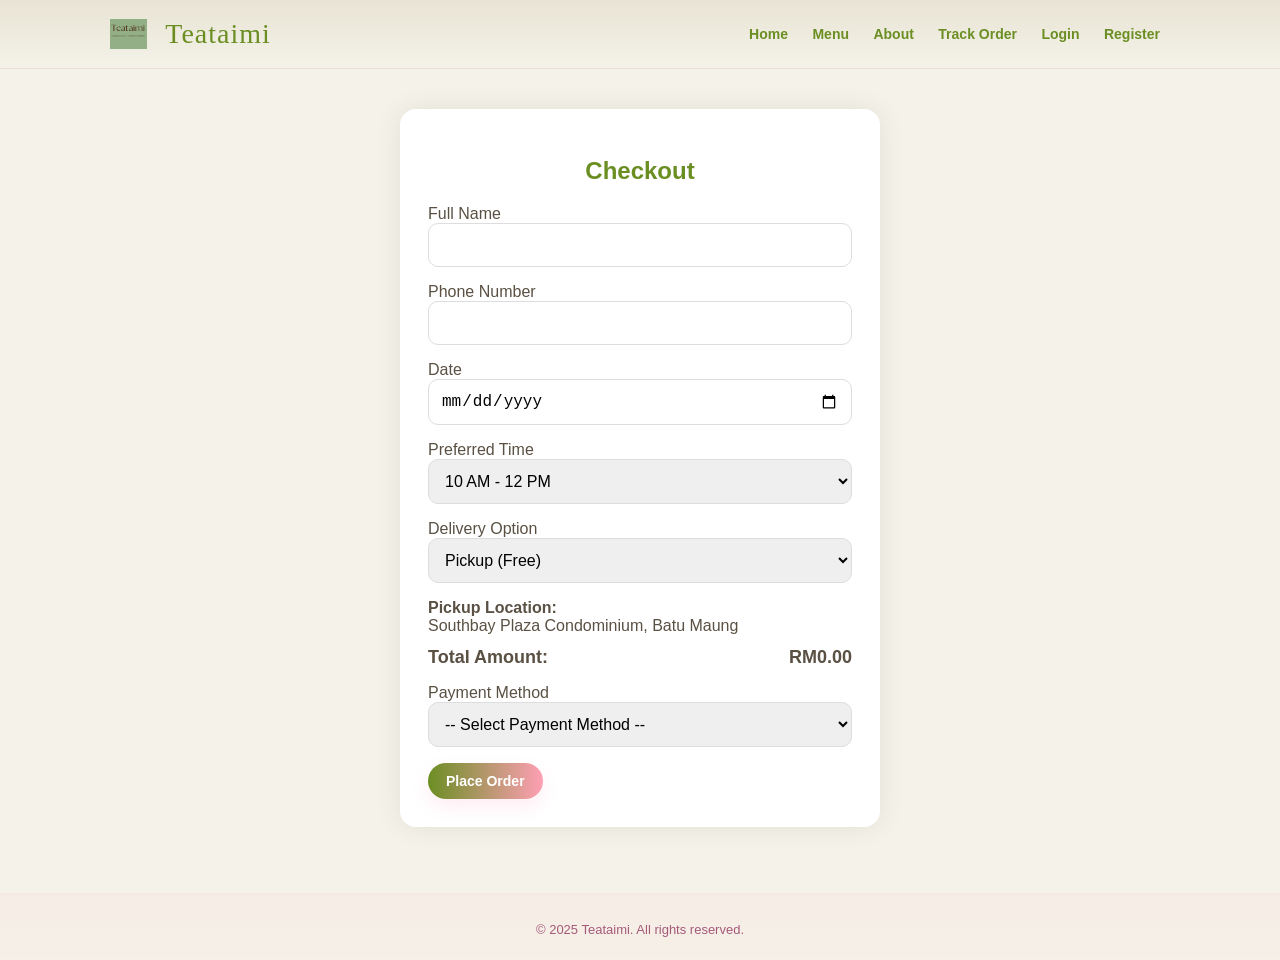
==== static/checkout.html @ 86ea5c75 "Integrate frontend (TEATAIMI) with Flask backend API - Copy TEATAIMI HTML/CSS/JS to static folder fo" ====
<!DOCTYPE html>
<html lang="en">
<head>
  <meta charset="UTF-8">
  <title>Checkout | Teataimi</title>
  <link rel="stylesheet" href="style.css">
  <link rel="stylesheet"
    href="https://cdnjs.cloudflare.com/ajax/libs/font-awesome/6.4.0/css/all.min.css">
</head>
<body>

<header class="nav">
  <div class="nav-inner">
    <div class="brand">
      <img src="images/logo.png" alt="Teataimi Logo" class="brand-logo-img">
      <span class="brand-name">Teataimi</span>
    </div>

    <div class="nav-links">
      <a href="index.html">Home</a>
      <a href="menu.html">Menu</a>
      <a href="about.html">About</a>
      <a href="track.html">Track Order</a>

      <a id="nav-orders" href="order-history.html" style="display:none;">My Orders</a>
      <a id="nav-cart" href="cart.html" class="icon-btn">🛒</a>

      <a id="nav-logout" href="#" onclick="logoutUser()">
        <i class="fa-solid fa-right-from-bracket"></i>
      </a>

      <a id="nav-login" href="login.html">Login</a>
      <a id="nav-register" href="register.html">Register</a>
    </div>
  </div>
</header>


<section class="checkout-wrapper">
  <div class="checkout-card">

    <h1 class="checkout-title">Checkout</h1>

    <form id="checkout-form" class="checkout-form">

      <div class="form-group">
        <label>Full Name</label>
        <input type="text" id="cust-name" required>
      </div>

      <div class="form-group">
        <label>Phone Number</label>
        <input type="text" id="cust-phone" required>
      </div>

      <div class="form-group">
        <label>Date</label>
        <input type="date" id="order-date" required>
      </div>

      <div class="form-group">
        <label>Preferred Time</label>
        <select id="time-slot" required>
          <option>10 AM - 12 PM</option>
          <option>12 PM - 3 PM</option>
          <option>3 PM - 6 PM</option>
        </select>
      </div>

      <div class="form-group">
        <label>Delivery Option</label>
        <select id="delivery-option" required>
          <option value="Pickup">Pickup (Free)</option>
          <option value="Delivery">Delivery (RM8)</option>
        </select>
      </div>

      <!-- DELIVERY FORM -->
      <div id="delivery-address-box" class="form-group" style="display:none;">

        <label>Street Address</label>
        <input type="text" id="cust-address1">

        <div class="split-row">
          <div>
            <label>City</label>
            <input type="text" id="cust-city">
          </div>

          <div>
            <label>Postcode</label>
            <input type="text" id="cust-postcode" maxlength="5">
          </div>
        </div>

        <label>State</label>
        <select id="cust-state">
          <option value="">-- Select State --</option>

          <!-- SEMENANJUNG -->
          <option>Perlis</option>
          <option>Kedah</option>
          <option>P.Pinang</option>
          <option>Perak</option>
          <option>Selangor</option>
          <option>Kuala Lumpur</option>
          <option>Putrajaya</option>
          <option>Negeri Sembilan</option>
          <option>Melaka</option>
          <option>Johor</option>
          <option>Pahang</option>
          <option>Terengganu</option>
          <option>Kelantan</option>

          <!-- DISALLOWED -->
          <option disabled>Sabah ❌ (Not Available)</option>
          <option disabled>Sarawak ❌ (Not Available)</option>
        </select>

        <p id="stateWarning" style="display:none;color:red;font-size:14px;">
          We currently do NOT deliver to Sabah or Sarawak.
        </p>

      </div>

      <!-- PICKUP BOX -->
      <div id="pickup-address-box" class="pickup-info">
        <strong>Pickup Location:</strong><br>
        Southbay Plaza Condominium, Batu Maung
      </div>

      <div class="form-group total">
        <label>Total Amount:</label>
        <span id="totalAmount">RM0.00</span>
      </div>

      <div class="form-group">
        <label>Payment Method</label>
        <select id="payment-method" required>
          <option value="">-- Select Payment Method --</option>
          <option value="Credit/Debit Card">💳 Credit/Debit Card</option>
          <option value="FPX">🏦 Online Banking (FPX)</option>
          <option value="E-Wallet">📱 E-Wallet</option>
        </select>
      </div>

      <div id="paymentDetails" class="form-group" style="display:none;"></div>

      <button class="btn btn-primary" type="submit">Place Order</button>

    </form>
  </div>
</section>


<footer class="footer">
  <div class="copy">© 2025 Teataimi. All rights reserved.</div>
</footer>

<!-- Load auth.js FIRST so getCartKey, checkoutOrder, etc exist -->
<script src="auth.js"></script>

<script>
document.addEventListener("DOMContentLoaded", function () {
  /* DELIVERY TOGGLE */
  const optionSelect = document.getElementById("delivery-option");
  const deliveryBox = document.getElementById("delivery-address-box");
  const pickupBox = document.getElementById("pickup-address-box");

  optionSelect.addEventListener("change", () => {
    deliveryBox.style.display = optionSelect.value === "Delivery" ? "block" : "none";
    pickupBox.style.display = optionSelect.value === "Pickup" ? "block" : "none";
    updateTotal();
  });

  /* DATE >= 3 DAYS */
  const dateInput = document.getElementById("order-date");
  let d = new Date();
  d.setDate(d.getDate() + 3);
  dateInput.min = d.toISOString().split("T")[0];

  /* UPDATE TOTAL */
  function updateTotal() {
    // getCartKey is defined in auth.js (now loaded before this script)
    const cartKey = getCartKey();
    let cart = cartKey ? JSON.parse(localStorage.getItem(cartKey)) || [] : [];
    let subtotal = cart.reduce((s, i) => s + i.price * i.quantity, 0);
    let shipping = optionSelect.value === "Delivery" ? 8 : 0;
    document.getElementById("totalAmount").textContent =
      "RM " + (subtotal + shipping).toFixed(2);
  }
  updateTotal();

  /* PAYMENT UI */
  const paymentSelect = document.getElementById("payment-method");
  const paymentDetails = document.getElementById("paymentDetails");

  paymentSelect.addEventListener("change", () => {
    let method = paymentSelect.value;
    let html = "";

    if (method === "Credit/Debit Card") {
      html = `
        <label>Card Number</label>
        <input type="text" placeholder="XXXX XXXX XXXX XXXX" required>
        <label>Expiry</label>
        <input type="month" required>
        <label>CVV</label>
        <input type="text" maxlength="4" placeholder="123" required>
      `;
    } else if (method === "FPX") {
      html = `
        <label>Select Bank</label>
        <div class="bank-options">
          <label><input type="radio" name="bank" required> <img src="images/maybank.png"></label>
          <label><input type="radio" name="bank"> <img src="images/cimb.png"></label>
          <label><input type="radio" name="bank"> <img src="images/rhb.png"></label>
          <label><input type="radio" name="bank"> <img src="images/publicbank.png"></label>
        </div>
        <p class="note">You will be redirected to FPX secure gateway.</p>
      `;
    } else if (method === "E-Wallet") {
      html = `
        <label>Choose E-Wallet</label>
        <div class="wallet-options">
          <label><input type="radio" name="wallet" required> <img src="images/tng.webp"></label>
          <label><input type="radio" name="wallet"> <img src="images/Grabpay.png"></label>
          <label><input type="radio" name="wallet"> <img src="images/shopeepay.png"></label>
        </div>
        <img src="images/fakeqr.png" class="qr-code">
      `;
    }

    paymentDetails.style.display = method ? "block" : "none";
    paymentDetails.innerHTML = html;
  });
});
</script>

</body>
</html>
---- static/style.css ----
:root{
  --bg: #f5f3e9;              
  --accent: #6B8E23;           
  --accent-2: #A3B18A;       
  --soft: #e7e3d4;            
  --muted: #5a5043;            
  --card: #ffffff;
  --shadow: 0 8px 22px rgba(107,142,35,0.12);
}

/* Global */
*{box-sizing:border-box}
html,body{height:100%}
body{
  margin:0;
  font-family: "Poppins", sans-serif;
  background:var(--bg);
  color:var(--muted);
  -webkit-font-smoothing:antialiased;
}

/* ----------------------- */
/* NAVIGATION */
/* ----------------------- */
.nav{
  width:100%;
  background:linear-gradient(180deg, var(--soft), transparent);
  border-bottom: 1px solid rgba(255,140,170,0.08);
  position:sticky;
  top:0;
  z-index:50;
}
.nav-inner{
  max-width:1100px;
  margin:0 auto;
  padding:18px 20px;
  display:flex;
  align-items:center;
  justify-content:space-between;
  gap:12px;
}
.brand{
  display:flex;
  align-items:center;
  gap:10px;
}
.brand-logo{font-size:26px}

.brand-logo-img {
    height: 30px; 
    width: auto;
    margin-right: 8px; 
    vertical-align: middle;
}

.brand-name{
  font-family: "Cookie", cursive;
  font-size:28px;
  color:var(--accent);
  letter-spacing:1px;
}
.nav-links a{
  margin:0 10px;
  text-decoration:none;
  color:var(--accent);
  font-weight:600;
  font-size:14px;
}
.nav-cta .btn{margin-left:8px}

/* Fullscreen hero */
.hero {
  position: relative;
  width: 100%;
  height: 100vh;
  background:
    linear-gradient(rgba(0,0,0,0.65), rgba(0,0,0,0.65)), /* darkening here */
    url("images/hero-desserts.png") center/cover no-repeat;
  display: flex;
  justify-content: center;
  align-items: center;
}

/* Center content directly */
.hero-overlay {
  text-align: center;
  padding: 20px;
  background: none;   /* remove dark background */
}

/* Bigger headline */
.hero-title {
  color: white;
  font-size: 60px;
  font-weight: 900;
  margin-bottom: 20px;
}

/* colored word */
.hero-title .accent {
  color: var(--accent);
}

/* Buttons */
.hero-actions .btn {
  margin: 10px;
  padding: 12px 26px;
  font-size: 1.2rem;
}





/* ----------------------- */
/* BUTTONS */
/* ----------------------- */
.btn{
  display:inline-block;
  text-decoration:none;
  padding:10px 18px;
  border-radius:999px;
  font-weight:600;
  font-size:14px;
  border:none;
  cursor:pointer;
}
.btn-primary{
  background:linear-gradient(90deg,var(--accent), #ff9fb4);
  color:white;
  box-shadow:0 8px 18px rgba(255,110,150,0.12);
}
.btn-ghost{
  background:transparent;
  color:var(--accent);
  border:2px solid rgba(255,110,150,0.08);
}
.btn-sm{padding:8px 12px; font-size:13px; border-radius:12px}

/* ----------------------- */
/* ABOUT */
/* ----------------------- */
.about{
  max-width:900px;
  margin:28px auto;
  padding:18px 20px;
  text-align:center;
}
.about h2{color:var(--accent); font-size:28px; margin-bottom:8px}
.about p{max-width:820px; margin:0 auto; color:#666; font-size:15px}

.features-section.story-background {
  background: url('images/inspire-story.jpg') center/cover no-repeat;
  padding: 80px 20px;
  color: #fff;
  position: relative;
  text-align: center;
  border-radius: 12px;
  overflow: hidden;
}

.features-section.story-background::before {
  content: "";
  position: absolute;
  top: 0; left: 0;
  width: 100%;
  height: 100%;
  background: rgba(0, 0, 0, 0.5);
  z-index: 1;
}

.features-section.story-background h2,
.features-section.story-background p {
  position: relative;
  z-index: 2;
  text-shadow: 1px 1px 6px rgba(0,0,0,0.7);
}

.features-section.story-background h2 {
  font-size: 36px;
  margin-bottom: 25px;
}

.features-section.story-background p {
  max-width: 750px;
  margin: 0 auto;
  font-size: 18px;
  line-height: 1.8;
}

/* ===== FEATURES ===== */
.features-section {
  padding: 70px 50px;
  background-color: #fff4e6;
  text-align: center;
}

.features-section h2 {
  font-size: 36px;
  margin-bottom: 40px;
}

.features {
  display: flex;
  flex-wrap: wrap;
  justify-content: center;
  gap: 30px;
}

.feature-card {
  background-color: #fffaf6;
  border-radius: 12px;
  box-shadow: 0 4px 15px rgba(0,0,0,0.1);
  width: 250px;
  padding: 20px;
  text-align: center;
}

.feature-card img {
  width: 100%;
  height: 150px;
  display: block;
  border-radius: 12px;
  margin-bottom: 15px;
  object-fit: cover;
}

.feature-card h3 {
  font-size: 22px;
  margin-bottom: 10px;
}

.feature-card p {
  font-size: 16px;
}

/* ----------------------- */
/* PRODUCT GRID */
/* ----------------------- */
.featured{
  max-width:1100px;
  margin:22px auto;
  padding:18px 20px 36px;
}
.section-head{text-align:center; margin-bottom:18px}
.section-head h2{color:var(--accent); font-size:28px}
.section-head .muted{color:#8a8a8a; margin-top:6px}

.product-grid{
  display:grid;
  grid-template-columns:repeat(auto-fit,minmax(220px,1fr));
  gap:20px;
}
.product-card{
  background:var(--card);
  border-radius:16px;
  overflow:hidden;
  box-shadow:var(--shadow);
  transition:.22s;
  display:flex;
  flex-direction:column;
}
.product-card:hover{
  transform:translateY(-6px);
  box-shadow:0 18px 40px rgba(255,140,170,0.10);
}
.product-img{
  width:100%;
  height:170px;
  object-fit:cover;
}
.product-body{
  padding:14px 16px;
  flex:1;
  display:flex;
  flex-direction:column;
  justify-content:space-between;
}
.product-body h3{color:var(--accent); margin:6px 0}
.product-desc{color:#666; font-size:13px; margin-bottom:12px}

/* ----------------------- */
/* TESTIMONIALS */
/* ----------------------- */
.testimonials{
  background:linear-gradient(180deg, rgba(248,241,249,1), rgba(255,239,246,1));
  padding:28px 20px;
  margin-top:18px;
}
.testi-grid{
  max-width:1100px;
  margin:0 auto;
  display:grid;
  grid-template-columns:repeat(auto-fit,minmax(220px,1fr));
  gap:18px;
}
.testi{
  background:var(--card);
  padding:18px;
  border-radius:14px;
  box-shadow:var(--shadow);
  font-size:14px;
  color:#555;
}
.testi cite{
  display:block;
  margin-top:12px;
  color:var(--accent);
  font-weight:600;
}

/* ----------------------- */
/* FOOTER */
/* ----------------------- */
.footer{
  margin-top:26px;
  background:linear-gradient(180deg, rgba(255,159,187,0.08), rgba(255,159,187,0.04));
  padding:22px 14px;
  border-top:1px solid rgba(255,140,170,0.06);
}
.footer-inner{
  max-width:1100px;
  margin:0 auto;
  display:flex;
  justify-content:space-between;
  align-items:flex-start;
}
.footer .brand-name{font-size:22px; color:var(--accent)}
.footer p{color:#777; margin:6px 0; font-size:14px}
.copy{text-align:center; color:#a55a7b; font-size:13px; padding-top:6px}

.footer-block .social-logo {
  width: 28px;
  height: 28px;
  transition: transform 0.3s ease, filter 0.3s ease;
  filter: brightness(0) saturate(100%) invert(25%) sepia(14%) saturate(800%) hue-rotate(10deg) brightness(95%) contrast(90%);
}

.footer-block .social-logo:hover {
  transform: scale(1.2);
  filter: brightness(0) saturate(100%) invert(47%) sepia(33%) saturate(704%) hue-rotate(10deg) brightness(92%) contrast(90%);
}

/* ----------------------- */
/* RESPONSIVE */
/* ----------------------- */
@media (max-width:880px){
  .hero{flex-direction:column-reverse}
  .nav-links{display:none}
}
@media (max-width:480px){
  .hero-title{font-size:28px}
}

/* ===================================================== */
/* LOGIN PAGE */
/* ===================================================== */
.login-container{
  max-width:400px;
  margin:60px auto;
  background:var(--card);
  padding:30px;
  border-radius:16px;
  box-shadow:var(--shadow);
}
.login-container h2{
  text-align:center;
  color:var(--accent);
  margin-bottom:20px;
}
.login-container input{
  width:100%;
  padding:12px;
  margin:10px 0;
  border-radius:10px;
  border:1px solid #ccc;
}
.login-container button{
  width:100%;
  margin-top:10px;
}

.centered-page {
  min-height: calc(100vh - 120px);
  display:flex;
  align-items:center;
  justify-content:center;
  padding:40px 20px;
  background: linear-gradient(180deg, rgba(255,255,255,0.6), transparent);
}

.auth-box {
  width:100%;
  max-width:420px;
  background: var(--card);
  padding:28px;
  border-radius:14px;
  box-shadow:var(--shadow);
  text-align:left;
}
.auth-box h2 {
  margin:0 0 10px;
  font-size:22px;
  color:var(--accent);
  text-align:center;
}
.auth-form label {
  display:block;
  margin-top:12px;
  color:#6b6b6b;
  font-size:13px;
}
.auth-form input {
  width:100%;
  padding:10px 12px;
  margin-top:6px;
  border-radius:10px;
  border:1px solid #e6e0d4;
}
.auth-form .btn { margin-top:16px; width:100%; }

/* ===================================================== */
/* ADMIN DASHBOARD */
/* ===================================================== */
.admin-wrapper{
  max-width:1100px;
  margin:30px auto;
  padding:20px;
}
.admin-title{
  font-size:26px;
  color:var(--accent);
  margin-bottom:20px;
}
.admin-table{
  width:100%;
  border-collapse:collapse;
  background:white;
  box-shadow:var(--shadow);
  border-radius:12px;
  overflow:hidden;
}
.admin-table th{
  background:var(--accent);
  color:white;
  padding:12px;
  text-align:left;
}
.admin-table td{
  padding:12px;
  border-bottom:1px solid #eee;
}
.status-select{
  padding:6px 10px;
  border-radius:6px;
  border:1px solid #ccc;
}

/* ===================================================== */
/* CART PAGE */
/* ===================================================== */
/* CART GRID */
.cart-container { max-width:1100px; margin:34px auto; padding:0 20px; }
.cart-grid {
  display: grid;
  grid-template-columns: 1fr 360px;
  gap: 22px;
  align-items: start;
}

/* Items column */
.cart-items-col {
  background: transparent;
}

/* Cart row (modern) */
.cart-row {
  display: grid;
  grid-template-columns: 140px 1fr 110px 40px;
  gap: 14px;
  align-items: center;
  background: var(--card);
  padding: 14px;
  border-radius: 12px;
  margin-bottom: 12px;
  box-shadow: var(--shadow);
}

.cart-img {
  width: 140px;
  height: 105px; /* 4:3 ratio */
  object-fit: cover;
  border-radius: 10px;
  display:block;
}

/* cart info */
.cart-info h3 { margin: 0 0 6px; color: var(--muted); font-size: 16px; }
.cart-info p { margin: 0; color: #6b6b6b; font-size: 14px; }

/* quantity box */
.qty-box {
  display:flex;
  align-items:center;
  gap:8px;
  margin-top:8px;
}
.qty-box button {
  width:30px;
  height:30px;
  display:inline-flex;
  align-items:center;
  justify-content:center;
  border-radius:8px;
  border:none;
  background: var(--accent);
  color: #fff;
  cursor: pointer;
  font-size: 18px;
  box-shadow: 0 4px 12px rgba(107,142,35,0.12);
}
.qty-box span {
  min-width:28px;
  text-align:center;
  font-weight:600;
}

/* subtotal column */
.cart-subtotal { font-weight:700; color:var(--muted); }

/* remove button (small X) */
.remove-btn {
  background:transparent;
  border:none;
  color:#b55a5a;
  font-size:18px;
  cursor:pointer;
}

/* SUMMARY */
.cart-summary-col { position:relative; }
.cart-summary {
  background:var(--card);
  padding:18px;
  border-radius:12px;
  box-shadow:var(--shadow);
  position: sticky;
  top: 24px;
}
.cart-summary h3 { margin-top:0; color:var(--accent); }
.summary-line { display:flex; justify-content:space-between; padding:8px 0; border-bottom:1px dashed #eee; }
.summary-line.total { border-top:2px solid rgba(107,142,35,0.06); margin-top:8px; padding-top:12px; }
.summary-line.muted { color:#7b6f60; }

/* ===================================================== */
/* SUCCESS PAGE */
/* ===================================================== */
.success {
  padding: 80px 20px;
  display: flex;
  justify-content: center;
}

.success-box {
  background: #fff;
  padding: 40px;
  border-radius: 16px;
  text-align: center;
  width: 100%;
  max-width: 450px;
  box-shadow: 0 4px 20px rgba(0,0,0,0.08);
}

.success-box h1 {
  color: var(--accent);
  margin-bottom: 10px;
  font-size: 2rem;
}

.success-box p {
  margin-bottom: 15px;
  color: #555;
}

.success-box .btn {
  margin: 10px;
}

.form-row {
  display:flex;
  gap:10px;
  margin-bottom:12px;
}

.form-field {
  flex:1;
  display:flex;
  flex-direction:column;
}

.order-form input, .order-form select {
  width:100%;
  padding:10px;
  border-radius:8px;
  border:1px solid #ccc;
}

.bank-options, .wallet-options {
  display: flex;
  gap: 10px;
  flex-wrap: wrap;
  margin-top: 10px;
  margin-bottom: 10px;
}

.bank-options img,
.wallet-options img {
  width: 50px;
  height: 50px;
  object-fit: contain;
}

.qr-code {
  width:140px;
  margin-top: 10px;
}

.card-row {
  display: flex;
  gap: 10px;
}

.note {
  font-size: 13px;
  color: gray;
}

.checkout-wrapper {
  width: 100%;
  display: flex;
  justify-content: center;
  padding: 40px 0;
}

.checkout-card {
  width: 100%;
  max-width: 480px;
  background: white;
  padding: 28px;
  border-radius: 16px;
  box-shadow: 0 0 28px rgba(0,0,0,0.08);
}

.checkout-title {
  text-align: center;
  color: var(--accent);
  margin-bottom: 20px;
}

.checkout-form .form-group {
  margin-bottom: 16px;
}

.checkout-form input,
.checkout-form select {
  width: 100%;
  padding: 12px;
  border-radius: 10px;
  border: 1px solid #ddd;
  font-size: 16px;
}

.total {
  display: flex;
  justify-content: space-between;
  font-size: 18px;
  font-weight: bold;
  margin-top: 12px;
}

.order-list {
  display: flex;
  flex-direction: column;
  gap: 15px;
}

.order-box {
  background: #fff;
  padding: 18px;
  border-radius: 12px;
  box-shadow: 0 0 6px rgba(0,0,0,0.15);
}

.order-header {
  display: flex;
  justify-content: space-between;
  align-items: center;
}

.status {
  padding: 5px 12px;
  border-radius: 50px;
  font-weight: bold;
  font-size: 0.9rem;
}

.status.pending { background:#ffb150; color:#fff; }
.status.preparing { background:#397af5; color:#fff; }
.status.completed { background:#30c956; color:#fff; }

/* Order items layout */
.order-items {
  display: flex;
  flex-direction: column;
  gap: 6px;
  margin-top: 10px;
}

.order-item {
  display: flex;
  gap:10px;
  align-items:center;
}

.order-item img {
  width: 50px;
  height:50px;
  border-radius:6px;
}

/* Delivery steps tracker */
.steps {
  list-style:none;
  display:flex;
  gap:20px;
  margin:8px 0;
  padding:0;
}

.steps li {
  opacity:0.3;
}

.steps li.active {
  opacity:1;
  font-weight: bold;
}

/* Buttons */
.order-actions {
  margin-top:10px;
  display:flex;
  gap:8px;
}

.btn-sm {
  padding:6px 10px;
  border-radius:8px;
  cursor:pointer;
}

.btn-danger {
  background:#c0392b;
  color:white;
}

.btn-ghost {
  background:#eee;
  border:1px solid #ccc;
}

/* Order total */
.order-box .total {
  font-size: 1.1rem;
  font-weight: 600;
  display: flex;
  justify-content: space-between;
  border-top: 1px solid #ddd;
  padding-top: 8px;
  margin-top: 10px;
}

.split-row {
  display:flex;
  gap:10px;
}

.warning {
  font-size: 13px;
  margin-top: 5px;
}

.table-wrapper {
  width: 100%;
  overflow-x: auto;
  padding-bottom: 5px;
}

#orderTable {
  min-width: 1200px; /* you can increase if needed */
}
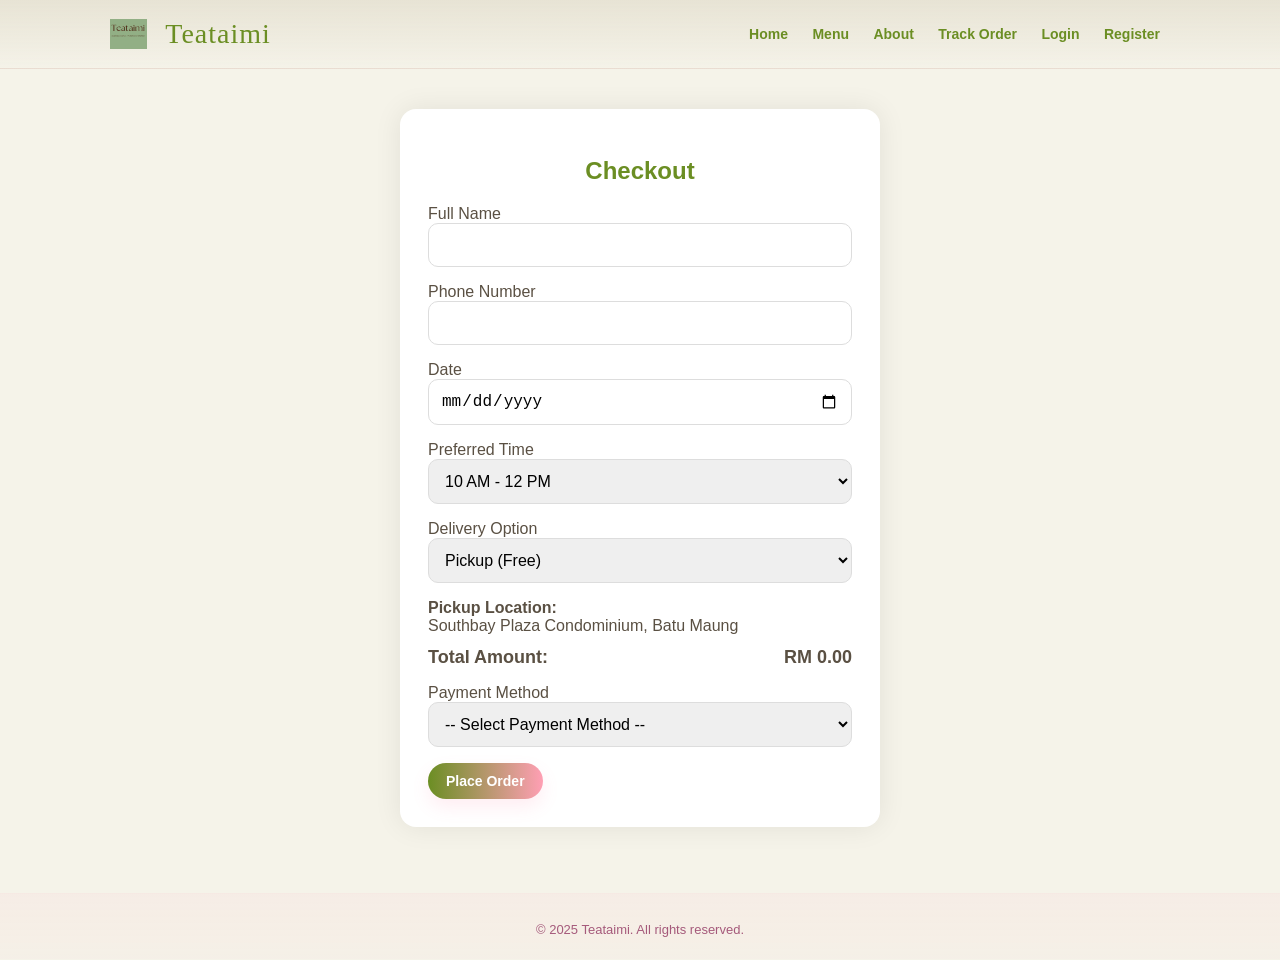
==== commit be0b046c: "Fix cart totals and update cart behavior; archive duplicate frontend; add smoke and page tests; clea" ====
--- a/static/checkout.html
+++ b/static/checkout.html
@@ -41,7 +41,7 @@
 
     <h1 class="checkout-title">Checkout</h1>
 
-    <form id="checkout-form" class="checkout-form">
+    <form id="checkout-form" class="checkout-form" onsubmit="handleCheckout(event)">
 
       <div class="form-group">
         <label>Full Name</label>
@@ -181,10 +181,9 @@
 
   /* UPDATE TOTAL */
   function updateTotal() {
-    // getCartKey is defined in auth.js (now loaded before this script)
-    const cartKey = getCartKey();
-    let cart = cartKey ? JSON.parse(localStorage.getItem(cartKey)) || [] : [];
-    let subtotal = cart.reduce((s, i) => s + i.price * i.quantity, 0);
+    // use getCart() from auth.js to read the shared cart
+    let cart = (typeof getCart === 'function') ? getCart() : (JSON.parse(localStorage.getItem('cart')) || []);
+    let subtotal = cart.reduce((s, i) => s + (parseFloat(i.price) || 0) * (Number(i.quantity) || 0), 0);
     let shipping = optionSelect.value === "Delivery" ? 8 : 0;
     document.getElementById("totalAmount").textContent =
       "RM " + (subtotal + shipping).toFixed(2);
